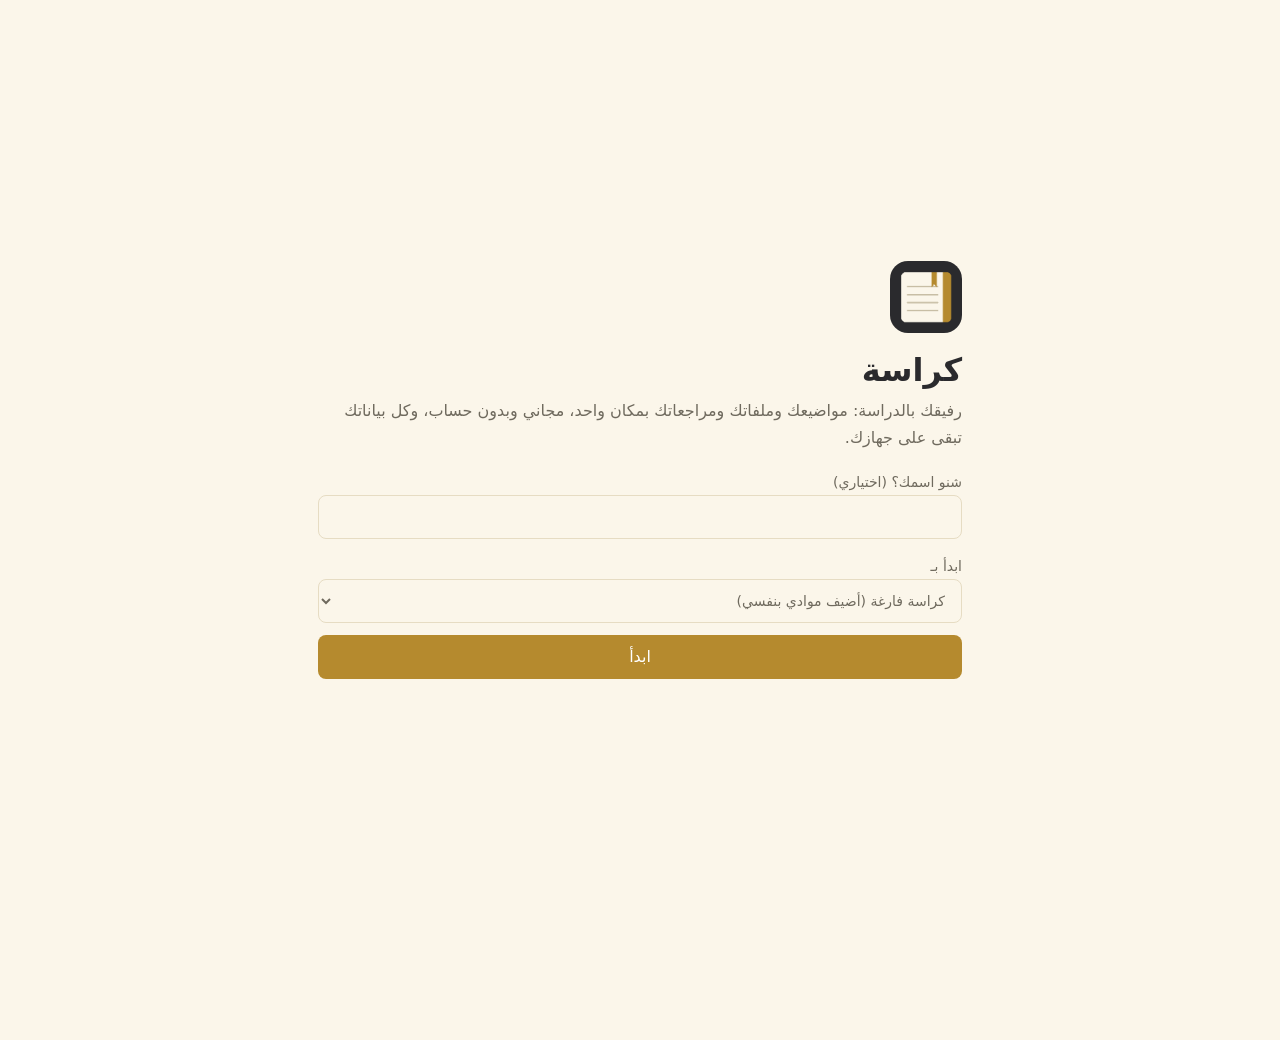
==== index.html @ 6c3f9383 "Add files via upload" ====
<!doctype html>
<html lang="ar" dir="rtl">
<head>
<meta charset="utf-8">
<meta name="viewport" content="width=device-width, initial-scale=1, viewport-fit=cover">
<meta http-equiv="Content-Security-Policy" content="default-src 'self'; script-src 'self'; worker-src 'self'; style-src 'self' https://fonts.googleapis.com; style-src-attr 'unsafe-inline'; font-src https://fonts.gstatic.com; img-src 'self' data: blob:; connect-src 'self'; object-src 'none'; base-uri 'none'; form-action 'none'">
<meta name="referrer" content="no-referrer">
<meta name="theme-color" content="#FBF6EA">
<meta name="description" content="كراسة: تطبيق دراسة مجاني بلا حساب. مواد وفصول ومواضيع، قراءة PDF، بطاقات مراجعة، مؤقت بومودورو وجدول يومي.">
<meta name="mobile-web-app-capable" content="yes">
<meta name="apple-mobile-web-app-capable" content="yes">
<meta name="apple-mobile-web-app-title" content="كراسة">
<meta name="apple-mobile-web-app-status-bar-style" content="default">
<title>كراسة — رفيقك بالدراسة</title>
<link rel="manifest" href="manifest.webmanifest">
<link rel="icon" type="image/png" sizes="32x32" href="favicon-32.png">
<link rel="apple-touch-icon" href="apple-touch-icon.png">
<link rel="preconnect" href="https://fonts.googleapis.com">
<link rel="preconnect" href="https://fonts.gstatic.com" crossorigin>
<link href="https://fonts.googleapis.com/css2?family=IBM+Plex+Sans+Arabic:wght@400;500;600&family=Reem+Kufi:wght@500;700&display=swap" rel="stylesheet">
<link rel="stylesheet" href="styles.css">
</head>
<body>
<main id="app"></main>
<nav class="tabs" id="tabs" aria-label="التنقل"><div class="in" id="nav"></div></nav>
<div class="overlay" id="overlay" hidden></div>
<div class="toast" id="toast" role="status" aria-live="polite" hidden></div>
<noscript><p style="padding:24px">التطبيق يحتاج تفعيل جافاسكربت.</p></noscript>
<script type="module" src="app.js"></script>
</body>
</html>
---- styles.css ----
:root{
  --bg:#FBF6EA; --bg2:#F4ECD8; --card:#FFFFFF; --ink:#2A2A2D; --muted:#6F6A5E; --line:#E6DCC3;
  --gold:#B58A2E; --gold-soft:#EFE2B8; --gold-ink:#7A5A14; --ok:#4F7A52; --alert:#A8442F;
  box-sizing:border-box;
  padding-top:env(safe-area-inset-top,0px);
  padding-bottom:env(safe-area-inset-bottom,0px);
}
:root[data-theme="dark"]{
  --bg:#1E1E21; --bg2:#26262A; --card:#2B2B30; --ink:#F3EBD8; --muted:#A9A290; --line:#3C3C42;
  --gold:#D4AC4F; --gold-soft:#4A3F22; --gold-ink:#E3C06C; --ok:#8DBB90; --alert:#E08A74;
}
*,*::before,*::after{box-sizing:inherit}
html{scroll-padding-top:env(safe-area-inset-top,0px);-webkit-text-size-adjust:100%}
body{margin:0;color:var(--ink);background:var(--bg);
  font-family:"IBM Plex Sans Arabic",system-ui,-apple-system,"Segoe UI",Tahoma,sans-serif;
  font-size:16px;line-height:1.7;-webkit-font-smoothing:antialiased;overscroll-behavior-y:none}
h1,h2,h3{font-family:"Reem Kufi","IBM Plex Sans Arabic",system-ui,sans-serif;font-weight:700;margin:0;line-height:1.35}
main{max-width:680px;margin:0 auto;padding:20px 18px 120px;min-height:100vh}
button,input,select,textarea{font:inherit;color:inherit}
a{color:inherit}

.top{display:flex;justify-content:space-between;align-items:flex-start;gap:12px;margin-bottom:20px}
.top h1{font-size:28px}
.top .sub{color:var(--muted);font-size:14px;margin-top:2px}
.tools{display:flex;gap:8px;align-items:center;flex:none}
.ghost{background:none;border:1px solid var(--line);color:var(--muted);border-radius:8px;padding:4px 10px;cursor:pointer;font-size:13px}

.block{background:var(--card);border:1px solid var(--line);border-radius:10px;padding:16px;margin-bottom:16px}
.block>h2{font-size:19px;margin-bottom:10px}
.hint{color:var(--muted);font-size:14px;margin:4px 0 0}
.empty{color:var(--muted);font-size:14px;padding:6px 0}
.row{display:flex;align-items:center;gap:10px}
.between{justify-content:space-between}
.grow{flex:1;min-width:0}
.list>*+*{border-top:1px solid var(--line)}
.item{padding:11px 0}
.t{font-weight:500}
.m{color:var(--muted);font-size:13px}
.mark{background:linear-gradient(transparent 58%,var(--gold-soft) 58%,var(--gold-soft) 94%,transparent 94%);padding:0 3px}
.btn{background:var(--ink);color:var(--bg);border:0;border-radius:8px;padding:8px 16px;cursor:pointer;font-weight:500;min-height:44px;text-decoration:none;display:inline-flex;align-items:center;justify-content:center;gap:6px}
.btn.alt{background:transparent;color:var(--ink);border:1px solid var(--line)}
.btn.gold{background:var(--gold);color:#fff}
.btn.sm{min-height:36px;padding:3px 12px;font-size:14px}
.btn.danger{color:var(--alert);border-color:var(--alert)}
.btn.block-btn{width:100%}
.btn:focus-visible,input:focus-visible,select:focus-visible,textarea:focus-visible,.tab:focus-visible,.tile:focus-visible,.crow:focus-visible,.chip:focus-visible,.ghost:focus-visible{outline:3px solid var(--gold);outline-offset:2px}
input[type=text],input[type=date],input[type=url],input[type=number],input[type=time],input[type=search],select,textarea{
  width:100%;background:var(--bg);border:1px solid var(--line);border-radius:8px;padding:9px 12px;min-height:44px}
input[type=file]{width:100%;font-size:14px}
textarea{min-height:150px;resize:vertical;line-height:1.8}
input[type=checkbox]{width:22px;height:22px;accent-color:var(--gold);flex:none;margin:0}
form.add{display:grid;gap:8px;margin-top:14px;padding-top:14px;border-top:1px dashed var(--line)}
form.add.plain{margin:0;padding:0;border:0}
form.add .two{display:grid;grid-template-columns:1fr 1fr;gap:8px}
.x{background:none;border:0;color:var(--muted);cursor:pointer;font-size:22px;line-height:1;padding:6px 10px;border-radius:6px}
.x:hover{color:var(--alert)}
.tag{display:inline-block;font-size:12px;border:1px solid var(--line);border-radius:4px;padding:0 7px;color:var(--muted);background:var(--bg)}
.tag.gold{border-color:var(--gold-soft);background:var(--gold-soft);color:var(--gold-ink)}
.due{color:var(--alert)}
.bar{height:6px;background:var(--bg2);border-radius:99px;overflow:hidden;display:block}
.bar>i{display:block;height:100%;background:var(--gold);border-radius:99px}
.chips{display:flex;gap:8px;flex-wrap:wrap;margin-bottom:12px}
.chip{border:1px solid var(--line);background:var(--card);border-radius:999px;padding:4px 16px;cursor:pointer;font-size:14px;min-height:36px}
.chip[aria-pressed="true"]{background:var(--ink);color:var(--bg);border-color:var(--ink)}
.count{font-family:"Reem Kufi",sans-serif;font-size:32px;line-height:1;color:var(--gold-ink)}
.status{font-size:13px;color:var(--gold-ink);min-height:20px}
.crumbs{display:flex;flex-wrap:wrap;gap:6px;align-items:center;font-size:14px;color:var(--muted);margin-bottom:12px}
.crumbs button{background:none;border:0;color:var(--gold-ink);cursor:pointer;padding:6px 0;text-decoration:underline;text-underline-offset:3px;font-size:14px}
.days{display:flex;gap:6px;flex-wrap:wrap}
.days label{display:flex;align-items:center;gap:4px;font-size:13px;border:1px solid var(--line);border-radius:999px;padding:3px 10px;background:var(--bg);cursor:pointer}
.days input{width:16px;height:16px}

.grid{display:grid;grid-template-columns:1fr 1fr;gap:12px}
.tile{display:flex;flex-direction:column;gap:10px;text-align:start;background:var(--card);border:1px solid var(--line);border-radius:14px;padding:16px;cursor:pointer;min-height:150px}
.tile:hover{border-color:var(--gold)}
.tile .ic{width:48px;height:48px;border-radius:50%;border:1.5px solid var(--gold);display:grid;place-items:center;color:var(--gold-ink);background:var(--bg);font-family:"Reem Kufi",sans-serif;font-size:22px}
.tile .ic svg{width:26px;height:26px;stroke:currentColor;fill:none;stroke-width:1.6;stroke-linecap:round;stroke-linejoin:round}
.tile .nm{font-family:"Reem Kufi",sans-serif;font-weight:700;font-size:18px;line-height:1.3}
.tile .bar{margin-top:auto}

.crow{display:flex;align-items:center;gap:12px;width:100%;text-align:start;background:var(--card);border:1px solid var(--line);border-radius:12px;padding:14px;cursor:pointer;margin-bottom:10px}
.crow:hover{border-color:var(--gold)}
.num{width:36px;height:36px;border-radius:50%;background:var(--gold-soft);color:var(--gold-ink);display:grid;place-items:center;font-family:"Reem Kufi",sans-serif;font-size:17px;flex:none}
.crow .chev{color:var(--gold);font-size:20px}
.mgmt{display:flex;gap:8px;margin:-4px 0 10px;flex-wrap:wrap}
.star{color:var(--gold)}

nav.tabs{position:fixed;inset-inline:0;bottom:0;background:var(--card);border-top:1px solid var(--line);padding-bottom:env(safe-area-inset-bottom,0px);z-index:5}
nav.tabs[hidden]{display:none}
nav.tabs .in{display:flex;width:100%;max-width:680px;margin:0 auto}
.tab{flex:1;background:none;border:0;padding:9px 2px 8px;cursor:pointer;color:var(--muted);font-size:12.5px;display:flex;flex-direction:column;align-items:center;gap:2px;border-top:3px solid transparent}
.tab svg{width:22px;height:22px;stroke:currentColor;fill:none;stroke-width:1.7;stroke-linecap:round;stroke-linejoin:round}
.tab[aria-current="page"]{color:var(--ink);font-weight:600;border-top-color:var(--gold)}

.timer{display:grid;place-items:center;padding:8px 0}
.ring{position:relative;width:230px;height:230px}
.ring svg{width:100%;height:100%;transform:rotate(-90deg)}
.ring .bgc{stroke:var(--bg2)}
.ring .fg{stroke:var(--gold);transition:stroke-dashoffset .3s linear}
.ring .brk{stroke:var(--ok)}
.ring .center{position:absolute;inset:0;display:grid;place-content:center;text-align:center}
.ring .time{font-family:"Reem Kufi",sans-serif;font-size:54px;line-height:1;direction:ltr}
.ring .mode{color:var(--muted);font-size:15px}
.ctrls{display:flex;gap:10px;justify-content:center;margin:14px 0}
.tip{background:var(--gold-soft);border-radius:8px;padding:10px 12px;font-size:15px;margin-top:6px}

.bars{display:flex;align-items:flex-end;gap:8px;height:130px;direction:ltr}
.bars .col{flex:1;display:flex;flex-direction:column;justify-content:flex-end;align-items:center;gap:4px;height:100%;font-size:12px;color:var(--muted)}
.bars .col i{display:block;width:100%;background:var(--gold);border-radius:4px 4px 0 0;min-height:2px}
.bars .col b{font-weight:500;color:var(--ink);font-size:12px}
.kpis{display:grid;grid-template-columns:1fr 1fr;gap:10px;margin-bottom:16px}
.kpi{background:var(--card);border:1px solid var(--line);border-radius:10px;padding:12px;text-align:center}
.kpi .count{display:block;margin-bottom:2px}

.banner{display:flex;align-items:center;gap:10px;background:var(--gold-soft);border-radius:10px;padding:10px 14px;margin-bottom:16px;font-size:14px}

.overlay{position:fixed;inset:0;z-index:20;background:var(--bg);display:flex;flex-direction:column;padding-top:env(safe-area-inset-top,0px)}
.overlay[hidden]{display:none}
.ohead{display:flex;align-items:center;gap:8px;padding:10px 12px;border-bottom:1px solid var(--line);background:var(--card)}
.otitle{font-weight:500;overflow:hidden;text-overflow:ellipsis;white-space:nowrap}
.pdfscroll{flex:1;overflow:auto;background:#8d8a82;padding:8px 0 calc(24px + env(safe-area-inset-bottom,0px));-webkit-overflow-scrolling:touch}
.pdfpage{margin:8px auto;background:#fff;box-shadow:0 1px 6px rgba(0,0,0,.25);position:relative}
.pdfpage canvas{display:block}
.pdfmsg{color:#fff;text-align:center;padding:40px 20px}
.pgind{font-size:13px;color:var(--muted);direction:ltr;white-space:nowrap}
.study{flex:1;display:flex;flex-direction:column;padding:18px;max-width:680px;width:100%;margin:0 auto}
.fc{flex:1;max-height:360px;background:var(--card);border:1.5px solid var(--gold);border-radius:18px;padding:26px 20px;display:grid;place-content:center;text-align:center;font-size:21px;line-height:1.8;overflow:auto;white-space:pre-wrap}
.fc small{display:block;color:var(--muted);font-size:13px;margin-bottom:8px}
.fcbtns{display:flex;gap:10px;margin-top:16px}
.fcbtns .btn{flex:1}

.toast{position:fixed;inset-inline:16px;bottom:calc(84px + env(safe-area-inset-bottom,0px));z-index:30;background:var(--ink);color:var(--bg);border-radius:10px;padding:10px 14px;font-size:14px;text-align:center;max-width:520px;margin:0 auto}
.toast[hidden]{display:none}

.hello{min-height:100vh;display:flex;flex-direction:column;justify-content:center;gap:16px}
.logo{width:72px;height:72px;border-radius:18px}

@media (prefers-reduced-motion:reduce){.ring .fg{transition:none}}
@media (min-width:700px){.grid{grid-template-columns:repeat(3,1fr)}}
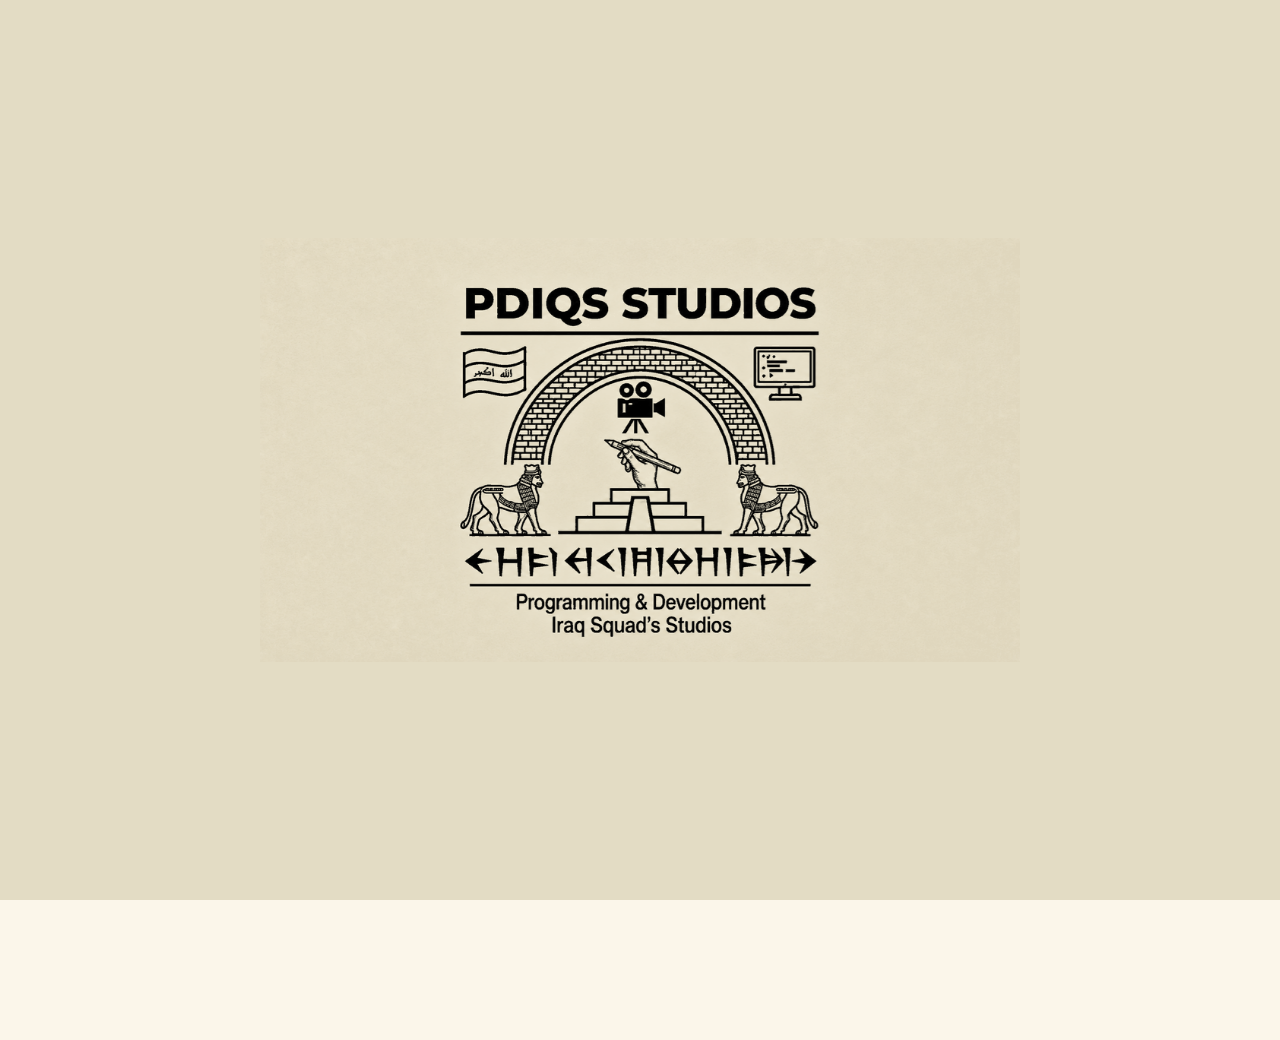
==== commit 4e92da24: "security: harden CSP, service worker, upload limits, and headers - Stronger Content-Security-Policy " ====
--- a/index.html
+++ b/index.html
@@ -3,8 +3,10 @@
 <head>
 <meta charset="utf-8">
 <meta name="viewport" content="width=device-width, initial-scale=1, viewport-fit=cover">
-<meta http-equiv="Content-Security-Policy" content="default-src 'self'; script-src 'self'; worker-src 'self'; style-src 'self' https://fonts.googleapis.com; style-src-attr 'unsafe-inline'; font-src https://fonts.gstatic.com; img-src 'self' data: blob:; connect-src 'self'; object-src 'none'; base-uri 'none'; form-action 'none'">
+<meta http-equiv="Content-Security-Policy" content="default-src 'self'; script-src 'self'; worker-src 'self' blob:; style-src 'self' https://fonts.googleapis.com; style-src-attr 'unsafe-inline'; font-src https://fonts.gstatic.com; img-src 'self' data: blob:; media-src 'self' blob:; connect-src 'self'; object-src 'none'; base-uri 'none'; form-action 'none'; frame-ancestors 'none'; upgrade-insecure-requests">
 <meta name="referrer" content="no-referrer">
+<meta http-equiv="X-Content-Type-Options" content="nosniff">
+<meta name="robots" content="noindex, nofollow">
 <meta name="theme-color" content="#FBF6EA">
 <meta name="description" content="كراسة: تطبيق دراسة مجاني بلا حساب. مواد وفصول ومواضيع، قراءة PDF، بطاقات مراجعة، مؤقت بومودورو وجدول يومي.">
 <meta name="mobile-web-app-capable" content="yes">
--- a/styles.css
+++ b/styles.css
@@ -137,3 +137,26 @@
 
 @media (prefers-reduced-motion:reduce){.ring .fg{transition:none}}
 @media (min-width:700px){.grid{grid-template-columns:repeat(3,1fr)}}
+
+/* ---- v2 additions ---- */
+.chart{width:100%;height:auto;direction:ltr}
+.badges{display:grid;grid-template-columns:1fr 1fr;gap:10px}
+.bdg{border:1px solid var(--gold-soft);border-radius:12px;padding:12px;background:var(--card);text-align:center}
+.bdg.off{opacity:.45;filter:grayscale(1);border-color:var(--line)}
+.bdg .ic{font-size:26px;color:var(--gold);line-height:1.2}
+.padwrap{flex:1;min-height:0;touch-action:none;background:#FFFDF6;overflow:hidden}
+.padwrap canvas{display:block}
+.padbar{display:flex;gap:8px;align-items:center;flex-wrap:wrap;padding:10px 12px calc(10px + env(safe-area-inset-bottom,0px));border-top:1px solid var(--line);background:var(--card)}
+.padbar .sw{width:32px;height:32px;border-radius:50%;border:2px solid var(--line);cursor:pointer;padding:0}
+.padbar .sw[aria-pressed="true"]{border-color:var(--ink);box-shadow:0 0 0 2px var(--gold)}
+.ohead input[type=text]{min-width:0}
+
+/* company intro (shown once per session) */
+#splash{position:fixed;inset:0;z-index:100;background:#E3DCC4;display:grid;place-items:center;transition:opacity .55s ease;cursor:pointer}
+#splash.out{opacity:0;pointer-events:none}
+#splash::before{content:"";position:absolute;inset-inline:12%;top:50%;height:2px;background:#B58A2E;transform:scaleX(0);animation:sp-line .9s ease-out .15s forwards}
+#splash img{width:min(88vw,760px);height:auto;display:block;clip-path:inset(50% 0 50% 0);opacity:.2;animation:sp-open 1.5s cubic-bezier(.2,.7,.2,1) .55s forwards,sp-settle 1s ease-out 2.1s forwards}
+@keyframes sp-line{0%{transform:scaleX(0);opacity:1}70%{transform:scaleX(1);opacity:1}100%{transform:scaleX(1);opacity:0}}
+@keyframes sp-open{to{clip-path:inset(0 0 0 0);opacity:1}}
+@keyframes sp-settle{0%{transform:scale(1)}50%{transform:scale(1.025)}100%{transform:scale(1)}}
+@media (prefers-reduced-motion:reduce){#splash::before{display:none}#splash img{animation:none;clip-path:none;opacity:1}}
